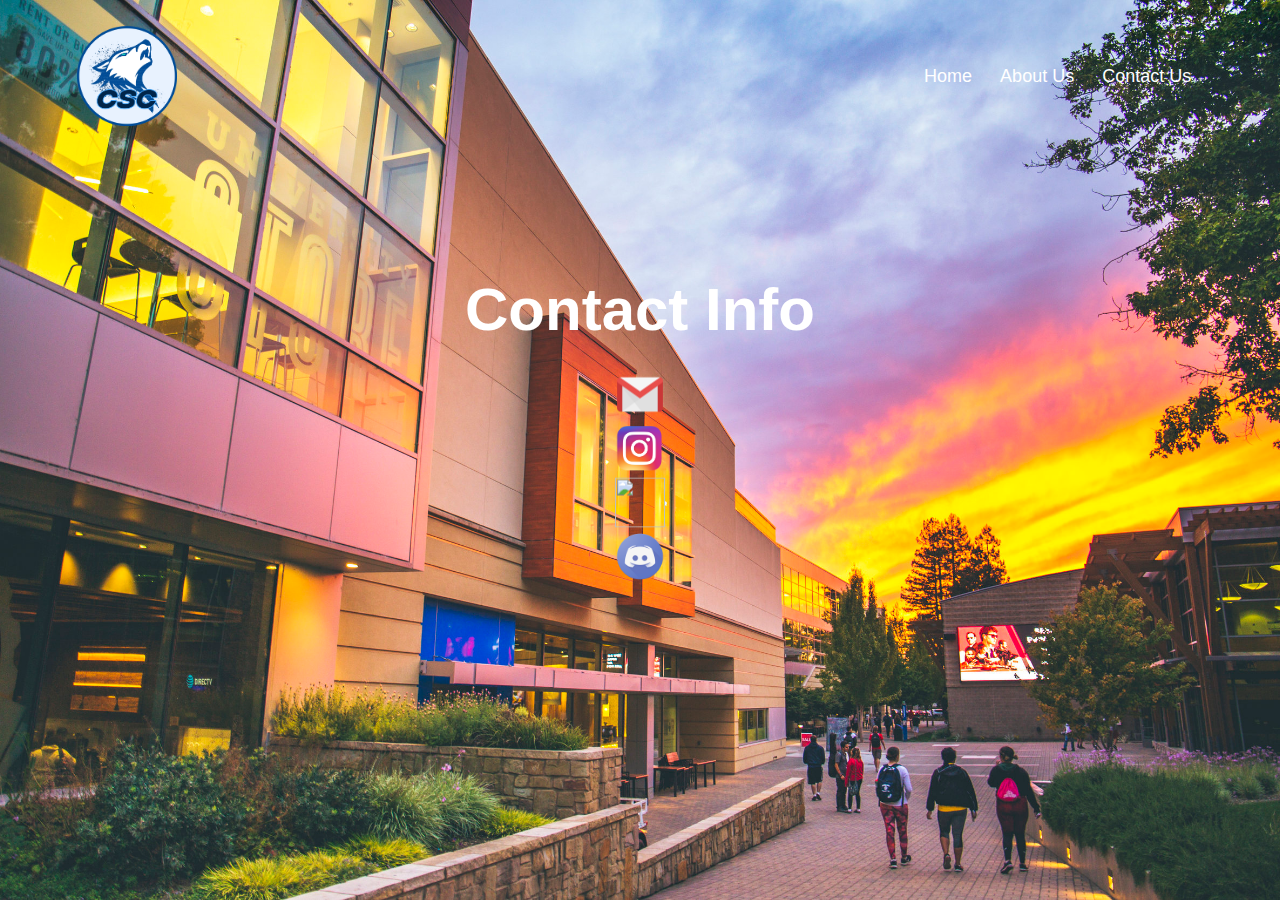
==== ContactPage.html @ 06f00746 "Andy's little touch" ====
<!DOCTYPE html>
<html lang ="en">
    <head>
        <meta charset="UTF-8">
        <meta http-equiv="X-US-Compatible" content="IE=edge">
        <meta name="viewport" content="width=device-width, initial-scale = 1.0">

        <link rel="stylesheet" href="Styles/Contactformat.css">
        <title>Sonoma State CS Club</title>
    </head>
    <body>
        <section class="header">
            <nav>
                <a href = "HomePage.html" target = _self> <img src="Styles/Images/csc_logo_circle_transparent.png"height="100" width="100" /></a>
                <div class="nav_links">
                    <ul>
                        <li><a href = "HomePage.html" target = _self> <h>Home</h></a></li>
                        <li><a href = "AboutUsPage.html" target = _self> <h>About Us</h></a></li>
                        <li><a href = "ContactPage.html" target = _self> <h>Contact Us</h></a></li>
                    </ul>
                </div>
            </nav>

            <div class="header_text">
                <h1>Contact Info</h1>
                <p>
                    <br>
                        <a href = "https://mail.google.com/mail/?view=cm&fs=1&to=csclubevents@gmail.com&su=SUBJECT&body=BODY&bcc=csclubevents@gmail.com" target = "Gmail"> <img src="Styles/Images/gmail_icon.png" height="50" width="50" /> </a>
                    <br>
                        <a href = "https://www.instagram.com/csclubssu/" target = "Instagram"> <img src="Styles/Images/ig_icon.png" height="50" width="50" /> </a>
                    <br>
                        <a href = "https://involve.sonoma.edu/organization/computer-science-club" target = "Engage"> <img src="Styles/Images/engage_icon.png" height="50" width="50" /> </a>
                    <br>
                        <a href = "https://discord.gg/UzfV9yYdRt" target = "Discord"> <img src="Styles/Images/discord_icon.png" height="50" width="50" /> </a>
                </p>
            </div>

        </section>
    </body>
</html>
---- Styles/Contactformat.css ----
* {
    margin: 0;
    padding: 0;
}

.header{
    min-height: 100vh;
    width: 100%;
    background-image: url(Images/bg.jpeg);
    background-position: center;
    background-size: cover;
    position: relative;
}

nav{
    display: flex;
    padding: 2% 6%;
    justify-content: space-between;
    align-items: center;
}

.nav_links{
    flex: 1;
    text-align: right;
}

.nav_links ul li {
    list-style: none;
    display: inline-block;
    padding: 8px 12px;
    position: relative;
}

.nav_links ul li a{
    color: rgb(255, 255, 255);
    text-decoration: none;
    font-size: 18px;
    font-family: "Comic Sans MS", cursive, sans-serif;
}

.nav_links ul li::after{
    content: '';
    width: 0%;
    height: 2px;
    background: #368bf4;
    display: block;
    margin: auto;
    transition: 0.5s;
}
.nav_links ul li:hover::after{
    width: 100%;
}

.header_text{
    width: 90%;
    color: #ffffff;
    position: absolute;
    top: 50%;
    left: 50%;
    transform: translate(-50%, -50%);
    text-align: center;
}

.header_text h1{
    font-size: 60px;
}

.header_text p{
    margin: 10px 0px 40px;
    font-size: 14px;
    color: rgb(255, 255, 255);
}

h1 {
    color: rgb(255, 255, 255);
    font-family: "Comic Sans MS", cursive, sans-serif;
}

h5{
    color: rgb(255, 255, 255);
    font-family: "Comic Sans MS", cursive, sans-serif;
}
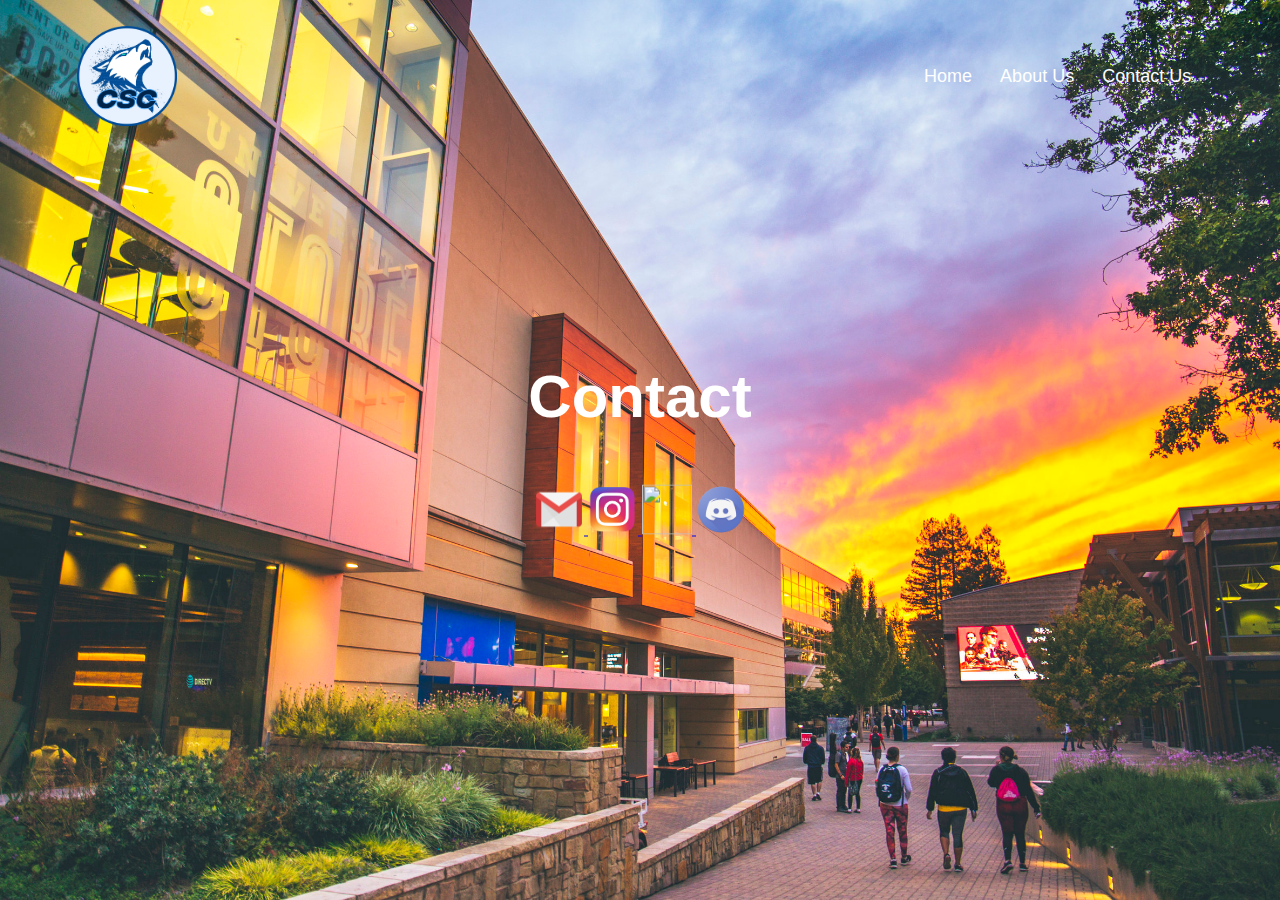
==== commit 9a541ab2: "Changed Contact Page" ====
--- a/ContactPage.html
+++ b/ContactPage.html
@@ -22,17 +22,16 @@
             </nav>
 
             <div class="header_text">
-                <h1>Contact Info</h1>
-                <p>
-                    <br>
-                        <a href = "https://mail.google.com/mail/?view=cm&fs=1&to=csclubevents@gmail.com&su=SUBJECT&body=BODY&bcc=csclubevents@gmail.com" target = "Gmail"> <img src="Styles/Images/gmail_icon.png" height="50" width="50" /> </a>
-                    <br>
-                        <a href = "https://www.instagram.com/csclubssu/" target = "Instagram"> <img src="Styles/Images/ig_icon.png" height="50" width="50" /> </a>
-                    <br>
-                        <a href = "https://involve.sonoma.edu/organization/computer-science-club" target = "Engage"> <img src="Styles/Images/engage_icon.png" height="50" width="50" /> </a>
-                    <br>
-                        <a href = "https://discord.gg/UzfV9yYdRt" target = "Discord"> <img src="Styles/Images/discord_icon.png" height="50" width="50" /> </a>
-                </p>
+                <h1>Contact</h1>
+                <br>
+                <br>
+                <br>
+                <div class="logos">
+                    <a href = "https://mail.google.com/mail/?view=cm&fs=1&to=csclubevents@gmail.com&su=SUBJECT&body=BODY&bcc=csclubevents@gmail.com" target = "Gmail"> <img src="Styles/Images/gmail_icon.png" height="50" width="50" /> </a>
+                    <a href = "https://www.instagram.com/csclubssu/" target = "Instagram"> <img src="Styles/Images/ig_icon.png" height="50" width="50" /> </a>
+                    <a href = "https://involve.sonoma.edu/organization/computer-science-club" target = "Engage"> <img src="Styles/Images/engage_icon.png" height="50" width="50" /> </a>
+                    <a href = "https://discord.gg/UzfV9yYdRt" target = "Discord"> <img src="Styles/Images/discord_icon.png" height="50" width="50" /> </a>
+                </div>
             </div>
 
         </section>
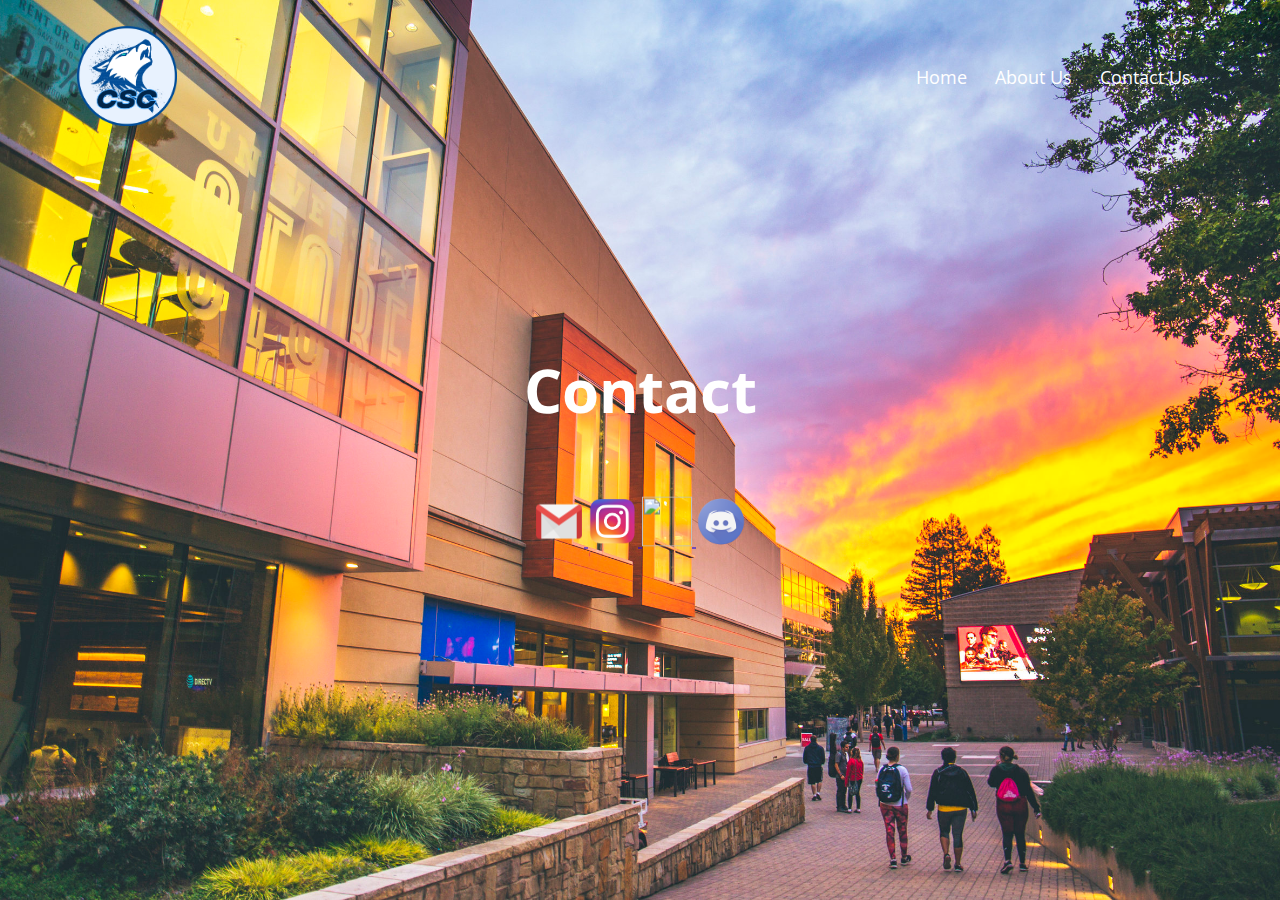
==== commit 8f0e5aca: "Updated w/ Current" ====
--- a/ContactPage.html
+++ b/ContactPage.html
@@ -4,17 +4,20 @@
         <meta charset="UTF-8">
         <meta http-equiv="X-US-Compatible" content="IE=edge">
         <meta name="viewport" content="width=device-width, initial-scale = 1.0">
-
+        <link rel = "icon" href = "Styles/Images/csc_logo_circle_transparent.png" type = "image/x-icon">
+        <link rel="preconnect" href="https://fonts.googleapis.com">
+        <link rel="preconnect" href="https://fonts.gstatic.com" crossorigin>
+        <link href="https://fonts.googleapis.com/css2?family=Open+Sans:wght@300&display=swap" rel="stylesheet">
         <link rel="stylesheet" href="Styles/Contactformat.css">
         <title>Sonoma State CS Club</title>
     </head>
     <body>
         <section class="header">
             <nav>
-                <a href = "HomePage.html" target = _self> <img src="Styles/Images/csc_logo_circle_transparent.png"height="100" width="100" /></a>
+                <a href = "index.html" target = _self> <img src="Styles/Images/csc_logo_circle_transparent.png"height="100" width="100" /></a>
                 <div class="nav_links">
                     <ul>
-                        <li><a href = "HomePage.html" target = _self> <h>Home</h></a></li>
+                        <li><a href = "index.html" target = _self> <h>Home</h></a></li>
                         <li><a href = "AboutUsPage.html" target = _self> <h>About Us</h></a></li>
                         <li><a href = "ContactPage.html" target = _self> <h>Contact Us</h></a></li>
                     </ul>
--- a/Styles/Contactformat.css
+++ b/Styles/Contactformat.css
@@ -1,6 +1,7 @@
 * {
     margin: 0;
     padding: 0;
+    font-family: 'Open Sans', sans-serif;
 }
 
 .header{
@@ -35,7 +36,6 @@
     color: rgb(255, 255, 255);
     text-decoration: none;
     font-size: 18px;
-    font-family: "Comic Sans MS", cursive, sans-serif;
 }
 
 .nav_links ul li::after{
@@ -73,10 +73,8 @@
 
 h1 {
     color: rgb(255, 255, 255);
-    font-family: "Comic Sans MS", cursive, sans-serif;
 }
 
 h5{
     color: rgb(255, 255, 255);
-    font-family: "Comic Sans MS", cursive, sans-serif;
 }